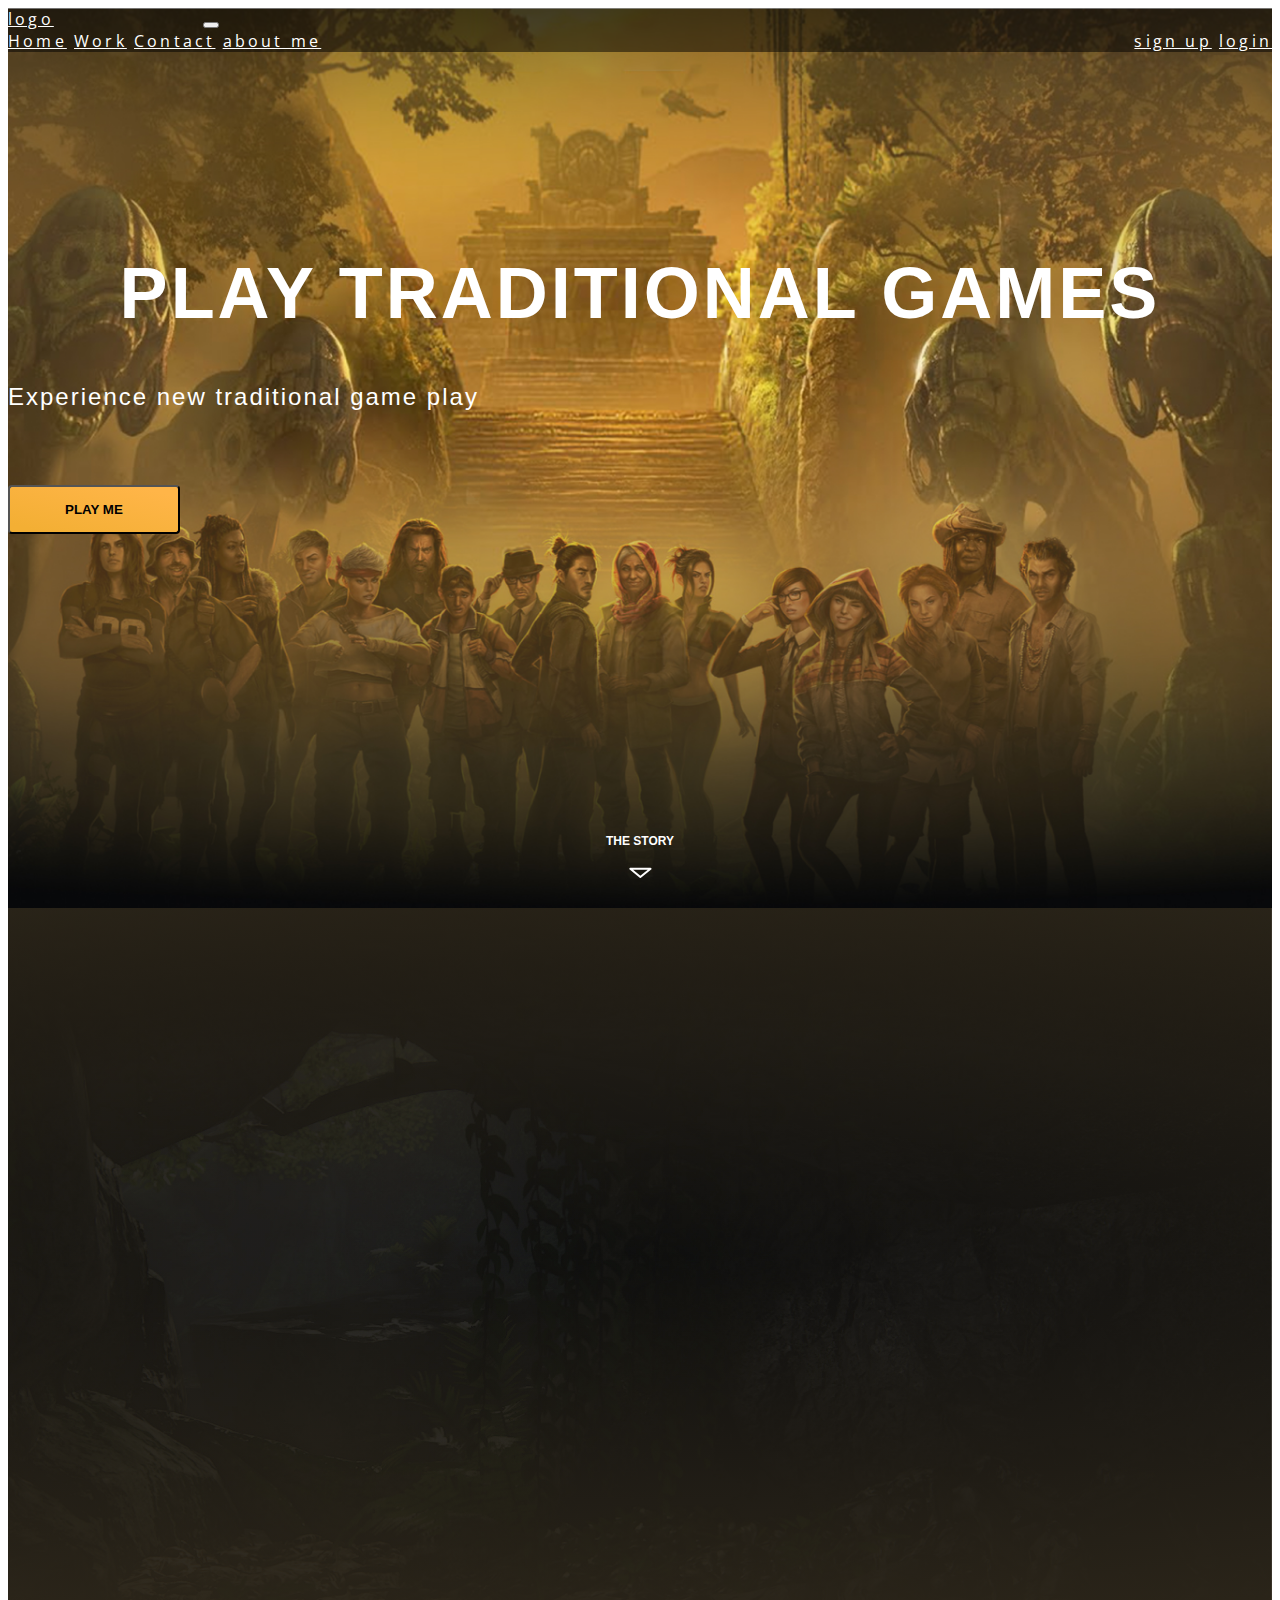
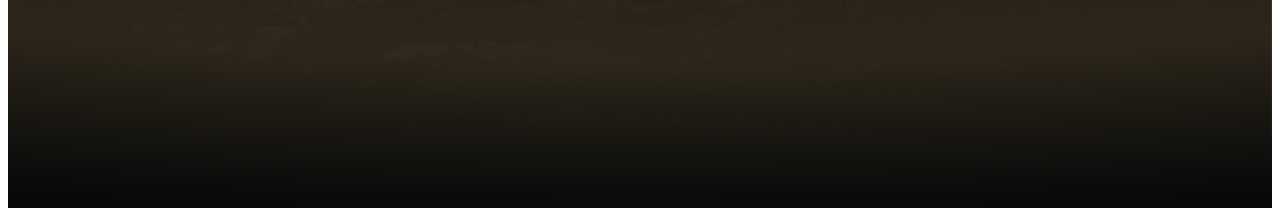
==== index.html @ abb07a19 "section 1 and 2" ====
<!DOCTYPE html>
<html lang="en">
<head>
    <meta charset="UTF-8">
    <meta http-equiv="X-UA-Compatible" content="IE=edge">
    <meta name="viewport" content="width=device-width, initial-scale=1.0">
    <title>Binar Challenge 1</title>
    <link rel="stylesheet" href="style/style.css">
    <link href="https://cdn.jsdelivr.net/npm/bootstrap@5.0.2/dist/css/bootstrap.min.css" rel="stylesheet" integrity="sha384-EVSTQN3/azprG1Anm3QDgpJLIm9Nao0Yz1ztcQTwFspd3yD65VohhpuuCOmLASjC" crossorigin="anonymous">
    <script src="https://cdn.jsdelivr.net/npm/bootstrap@5.0.2/dist/js/bootstrap.bundle.min.js" integrity="sha384-MrcW6ZMFYlzcLA8Nl+NtUVF0sA7MsXsP1UyJoMp4YLEuNSfAP+JcXn/tWtIaxVXM" crossorigin="anonymous"></script>
</head>
<body>
    <!-- Start: section main-bg -->
    <section class="main-bg">
        <!-- navbar menu -->
        <nav class="navbar navbar-expand-lg navbar-light">
            <div class="container text-uppercase">
              <a class="navbar-brand" href="#" style="">logo</a>
              <button class="navbar-toggler" type="button" data-bs-toggle="collapse" data-bs-target="#navbarNavAltMarkup" aria-controls="navbarNavAltMarkup" aria-expanded="false" aria-label="Toggle navigation">
                <span class="navbar-toggler-icon"></span>
              </button>
              <div class="collapse navbar-collapse" id="navbarNavAltMarkup">
                <div class="navbar-nav">
                  <a class="nav-link active" aria-current="page" href="#">Home</a>
                  <a class="nav-link" href="#">Work</a>
                  <a class="nav-link" href="#">Contact</a>
                  <a class="nav-link" href="#">about me</a>
                </div>
                <div class="navbar-nav">
                  <a class="nav-link" href="#">sign up</a>
                  <a class="nav-link" href="#">login</a>
                </div>
              </div>
            </div>
          </nav>
          <!-- end of: navbar menu -->
          
          <!-- content main-page -->
          <div class="content">
              <div class="container text-center">
                  <h1>PLAY TRADITIONAL GAMES</h1>
                  <h3>Experience new traditional game play</p>
                  <button type="button" class="btn btn-warning text-uppercase">Play me</button>
              </div>
          </div> 
          <div class="the-story">
            <div class="container text-center">
                <h3>The story</p>
                <img src="./assets/svg/scroll down.svg" alt="">
            </div>
        </div> 
        <!-- end of: content page -->
    </section>
    <!-- akhir main-bg -->

    <!-- section 2: the games -->
    <section class="the-games">
      <!-- membagi 2 konten -->
      
      
    </section>
    <!-- end of: section 2 -->
</body>
</html>
---- style/style.css ----
@import url("https://fonts.googleapis.com/css2?family=Open+Sans&display=swap");

.main-bg {
  background-size: cover;
  background-position: center;
  height: 100vh;
  background-image: url("../assets/image/main-bg.jpg");
  position: relative;
  /* background-image: radial-gradient(
      189.96% 61.18% at 50% 38.82%,
      rgba(255, 181, 72, 0) 0%,
      rgba(52, 44, 29, 0.80319) 73.22%,
      #08090a 99.74%
    ),
    url("../assets/image/main-bg.jpg"); */
}

.navbar {
  background: rgba(0, 0, 0, 0.5);
}
.navbar * {
  color: white !important;
  letter-spacing: 0.2em;
  font-family: "Open Sans", sans-serif;
}
.navbar-collapse {
  display: flex;
  justify-content: space-between;
}

.navbar-brand {
  margin-right: 142px;
}

.content {
  color: white;
  margin-top: 200px;
}

.content h1 {
  font-family: Arial;
  font-style: normal;
  font-weight: bold;
  font-size: 72px;
  line-height: 83px;
  text-align: center;
  letter-spacing: 3px;
  text-transform: uppercase;
}
.content h3 {
  margin-top: 30px;
  font-family: Arial;
  font-style: normal;
  font-weight: normal;
  font-size: 24px;
  line-height: 28px;
  /* identical to box height */

  letter-spacing: 2px;
}

.btn-warning {
  margin-top: 50px;
  background: linear-gradient(194.68deg, #ffb548 11.27%, #f3af34 90.4%);
  border-radius: 4px;
  padding-top: 15px;
  padding-right: 55px;
  padding-bottom: 15px;
  padding-left: 55px;
  font-weight: bold;
  text-transform: uppercase;
}

.the-story {
  color: white;
  position: absolute;
  margin-left: auto;
  margin-right: auto;
  left: 0;
  right: 0;
  bottom: 10px;
  text-align: center;
}
@media (max-width:991px){
  .content{
    margin-top 100px;
  }
  .navbar-collapse{
    flex-direction: column;
    align-items: flex-start;
  }
}
.wrapper {
  text-align: center;
  height: 100px;
  position: relative;
  animation-name: down-animation;
  animation-duration: 4s;
  animation-iteration-count: infinite;
}
@keyframes down-animation {
}
.the-story h3 {
  font-family: Arial, Helvetica, sans-serif;
  font-style: normal;
  font-weight: bold;
  font-size: 12px;
  line-height: 22px;
  text-transform: uppercase;
}
.the-games {
  background-size: cover;
  background-position: center;
  height: 100vh;
  background-image: radial-gradient(
      189.96% 61.18% at 50% 38.82%,
      rgba(255, 181, 72, 0) 0%,
      rgba(52, 44, 29, 0.80319) 73.22%,
      #08090a 99.74%
    ),
    url("/assets/image/the-games-bg.jpg");

  /* background: rgb(0, 0, 0);
  background: radial-gradient(
      circle,
      rgba(0, 0, 0, 0.26514355742296913) 0%,
      rgba(0, 0, 0, 0.8897934173669468) 16%
    )
    url("/assets/image/the-games-bg.jpg"); */
}

/* .bg-page2 {
  background-image: url("/assets/image/the-games-bg.jpg");
  background-position: center;
  background-size: cover;
  height: 100vh;
} */
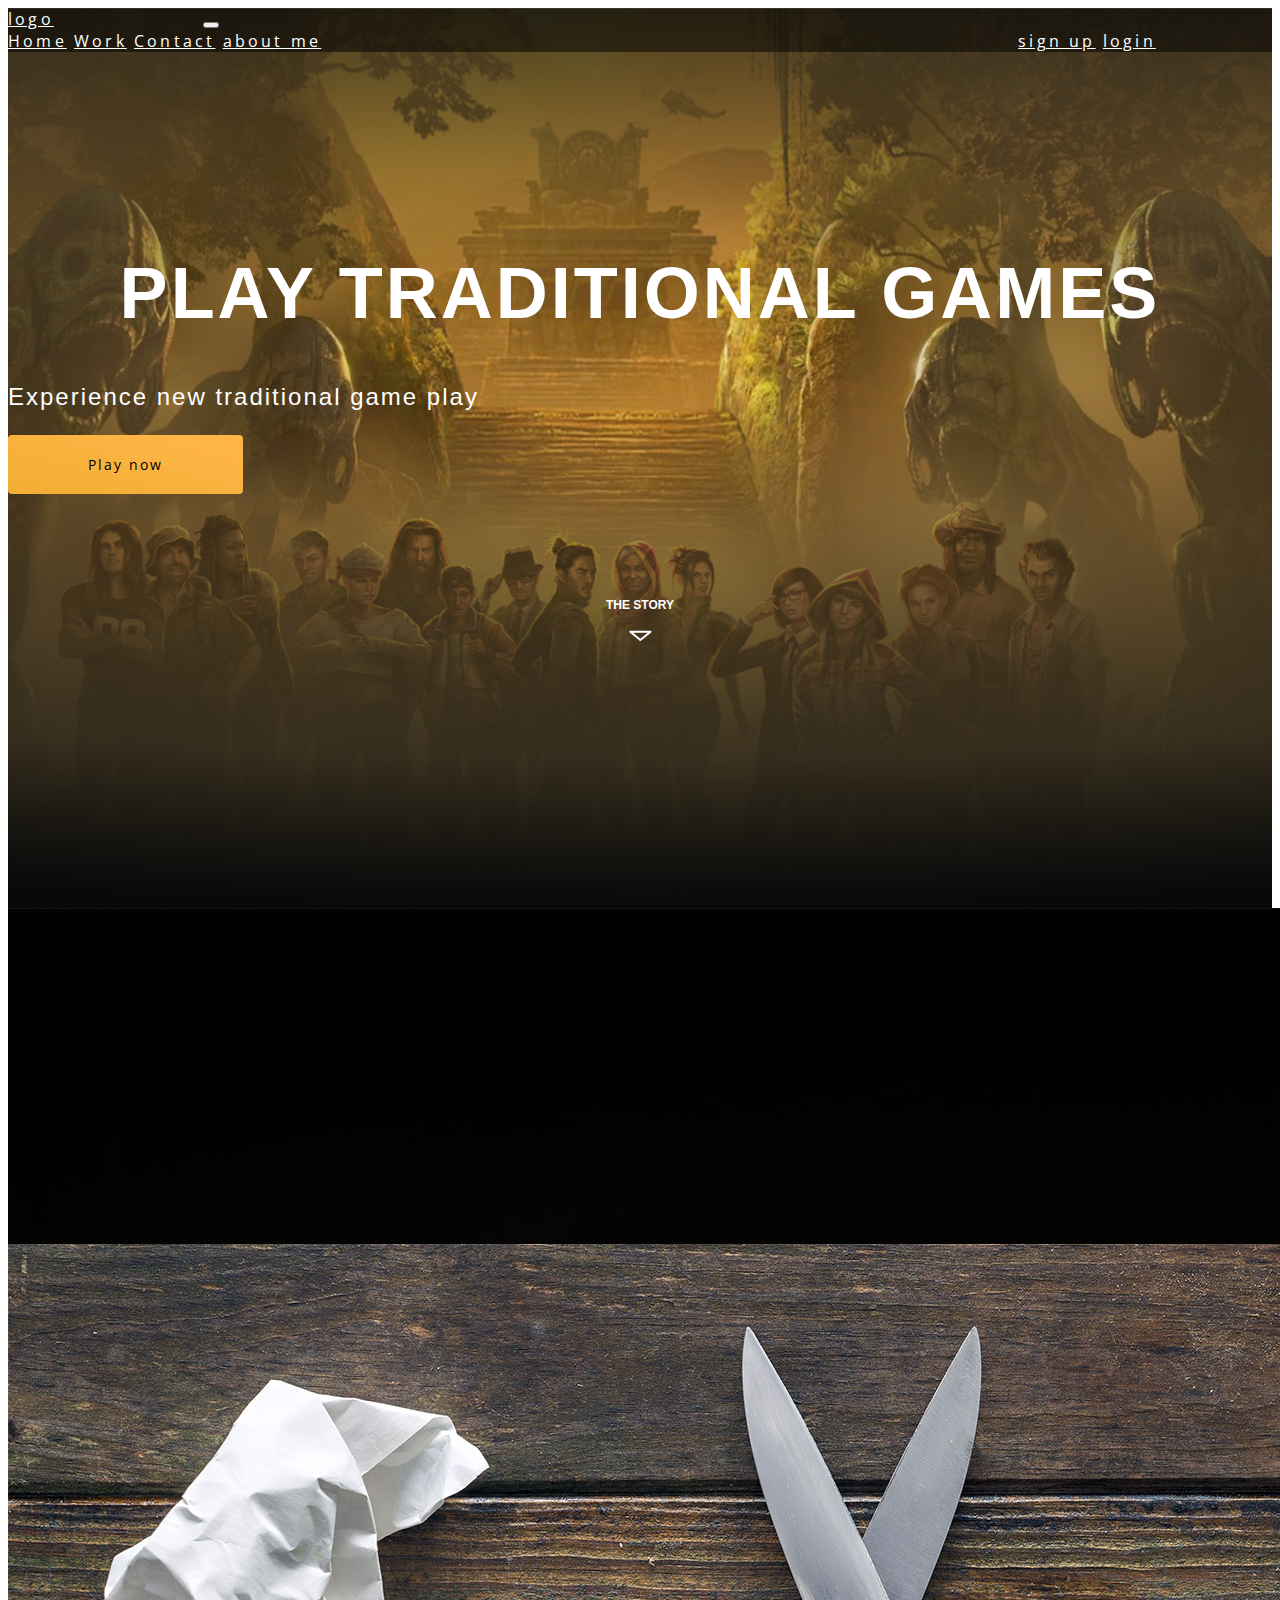
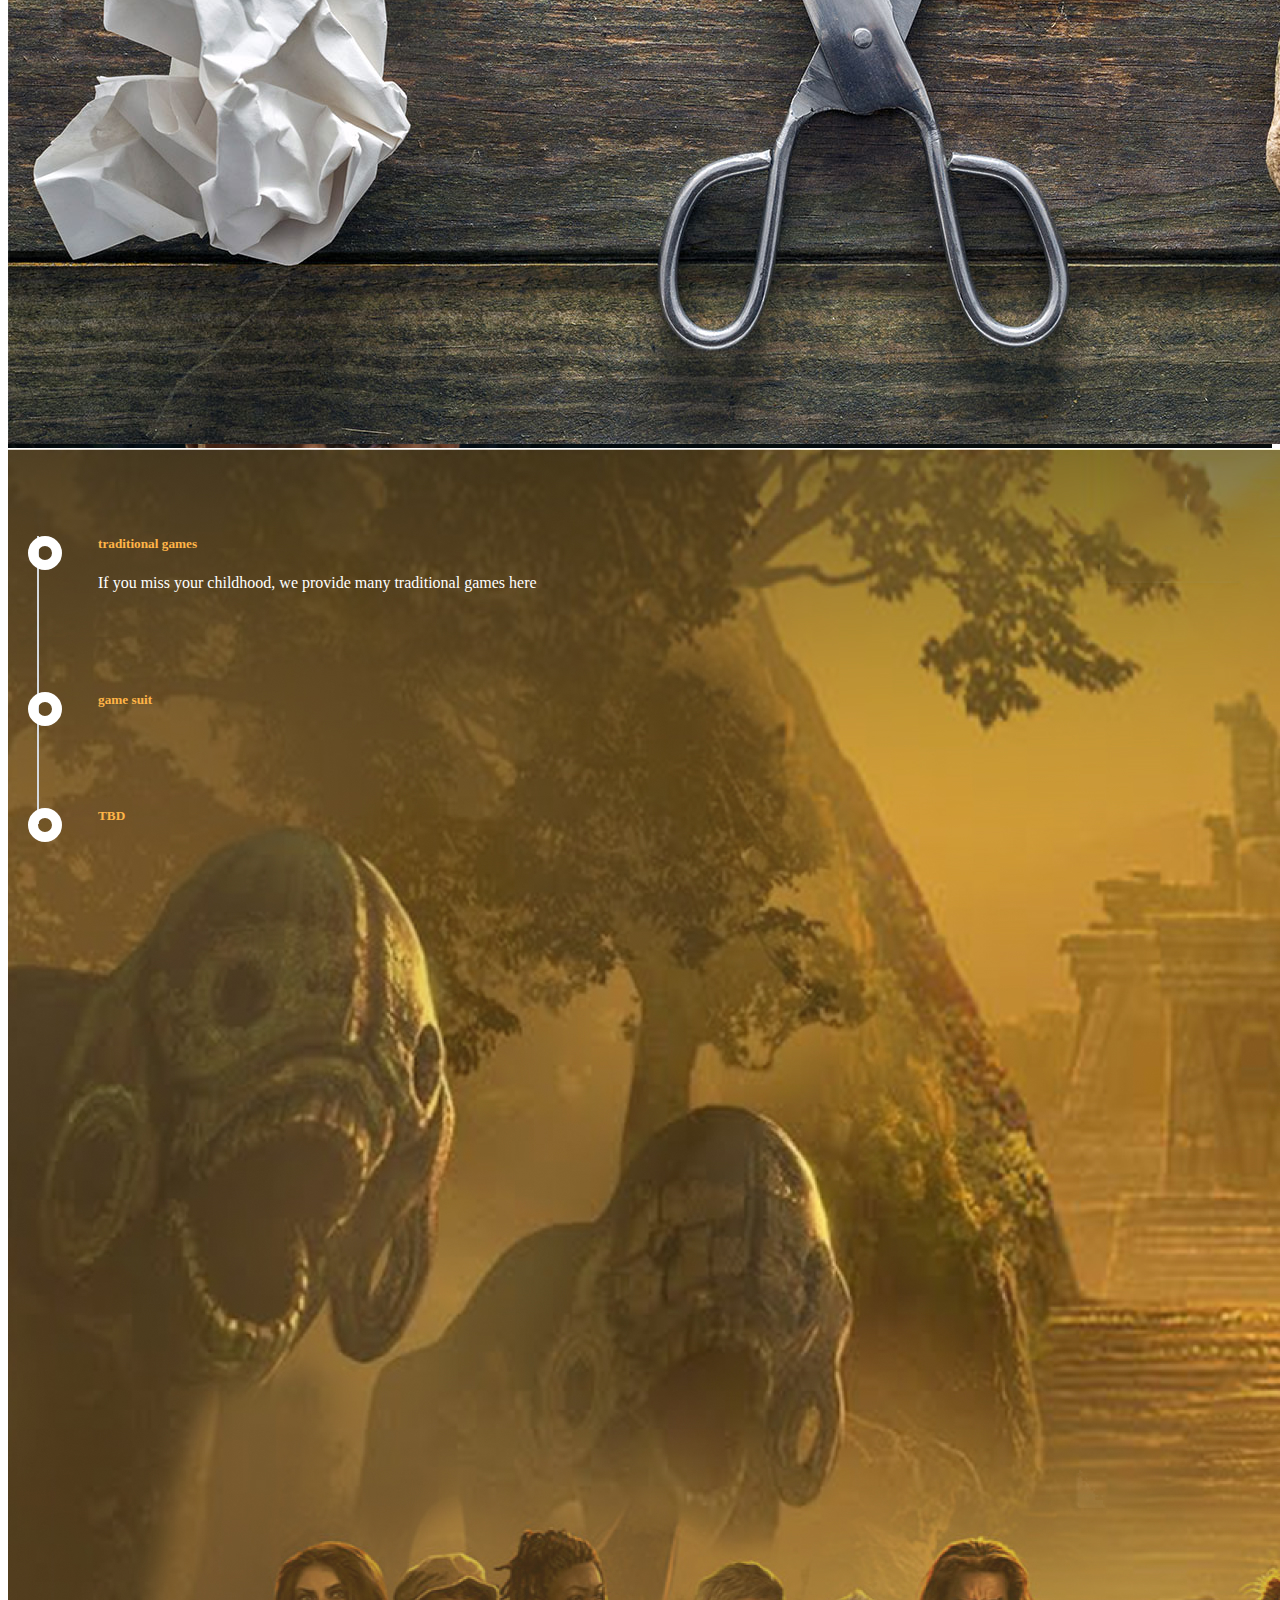
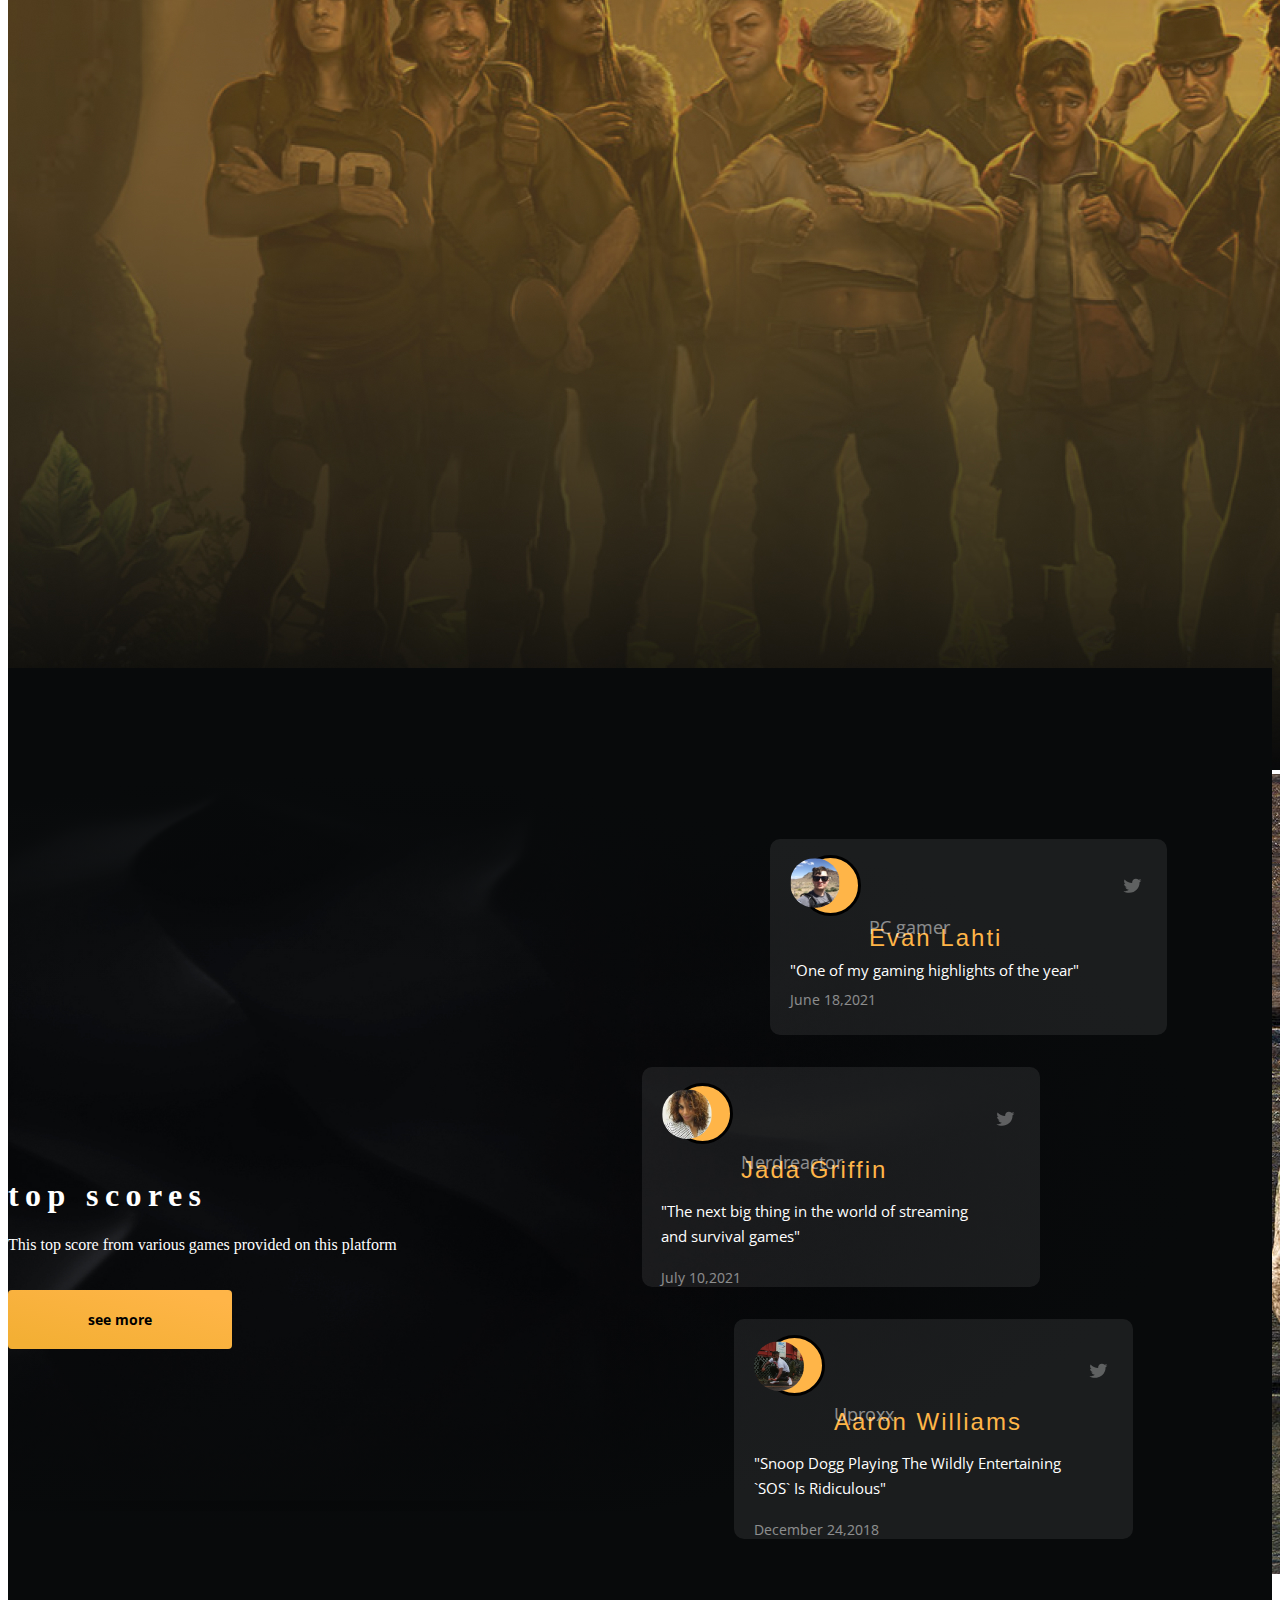
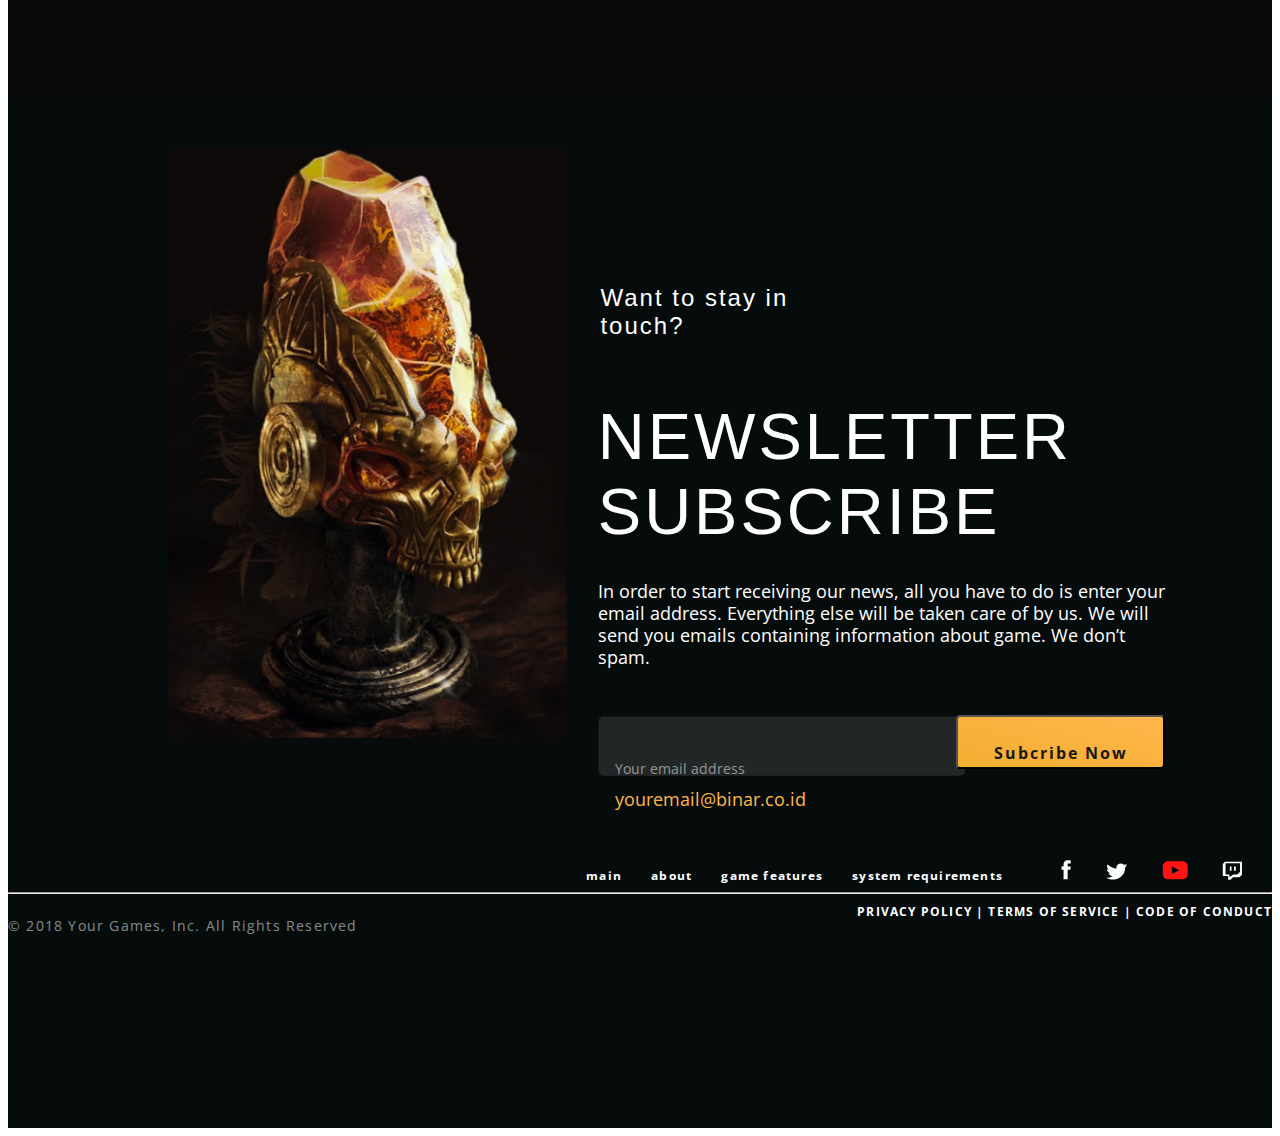
==== commit 0cda6aef: "2nd commit, last change" ====
--- a/index.html
+++ b/index.html
@@ -15,18 +15,18 @@
         <!-- navbar menu -->
         <nav class="navbar navbar-expand-lg navbar-light">
             <div class="container text-uppercase">
-              <a class="navbar-brand" href="#" style="">logo</a>
+              <a class="navbar-brand" href="#">logo</a>
               <button class="navbar-toggler" type="button" data-bs-toggle="collapse" data-bs-target="#navbarNavAltMarkup" aria-controls="navbarNavAltMarkup" aria-expanded="false" aria-label="Toggle navigation">
                 <span class="navbar-toggler-icon"></span>
               </button>
               <div class="collapse navbar-collapse" id="navbarNavAltMarkup">
-                <div class="navbar-nav">
+                <div class="navbar-nav" style="flex-grow: 6;">
                   <a class="nav-link active" aria-current="page" href="#">Home</a>
                   <a class="nav-link" href="#">Work</a>
                   <a class="nav-link" href="#">Contact</a>
                   <a class="nav-link" href="#">about me</a>
                 </div>
-                <div class="navbar-nav">
+                <div class="navbar-nav" style="flex-grow: 1;">
                   <a class="nav-link" href="#">sign up</a>
                   <a class="nav-link" href="#">login</a>
                 </div>
@@ -40,12 +40,12 @@
               <div class="container text-center">
                   <h1>PLAY TRADITIONAL GAMES</h1>
                   <h3>Experience new traditional game play</p>
-                  <button type="button" class="btn btn-warning text-uppercase">Play me</button>
+                  <button type="button" class="btn btn-warning text-uppercase btn-intro-game">Play now</button>
               </div>
           </div> 
           <div class="the-story">
             <div class="container text-center">
-                <h3>The story</p>
+                <h3 style="margin-top: 100px;">The story</h3>
                 <img src="./assets/svg/scroll down.svg" alt="">
             </div>
         </div> 
@@ -56,9 +56,238 @@
     <!-- section 2: the games -->
     <section class="the-games">
       <!-- membagi 2 konten -->
-      
-      
+      <div class="container" style="padding-top: 150px;">
+        <div class="row">
+          <!-- konten -->
+          <div class="col-md-4">
+            <h5 class="text-white" style="line-height: 5px;">What's so special?</h5>
+            <h1 class="text-white text-uppercase" style="margin-top: 30px;letter-spacing: 5px;">The Games</h1>
+          </div>
+          <!-- slider -->
+          <div class="col-md-8">
+            <div id="carouselExampleIndicators" class="carousel slide" data-ride="carousel">
+              <ol class="carousel-indicators">
+                <li data-target="#carouselExampleIndicators" data-slide-to="0" class="active"></li>
+                <li data-target="#carouselExampleIndicators" data-slide-to="1"></li>
+                <li data-target="#carouselExampleIndicators" data-slide-to="2"></li>
+              </ol>
+              <div class="carousel-inner">
+                <div class="carousel-item active">
+                  <img class="d-block w-100" src="./assets/image/rockpaperstrategy-1600.jpg" alt="First slide">
+                </div>
+                <div class="carousel-item">
+                  <img class="d-block w-100" src="/assets/image/main-bg.jpg" alt="Second slide">
+                </div>
+                <div class="carousel-item">
+                  <img class="d-block w-100" src="./assets/image/rockpaperstrategy-1600.jpg" alt="Third slide">
+                </div>
+              </div>
+              <a class="carousel-control-prev" href="#carouselExampleIndicators" role="button" data-slide="prev">
+                <span class="carousel-control-prev-icon" aria-hidden="true"></span>
+                <span class="sr-only"></span>
+              </a>
+              <a class="carousel-control-next" href="#carouselExampleIndicators" role="button" data-slide="next">
+                <span class="carousel-control-next-icon" aria-hidden="true"></span>
+                <span class="sr-only"></span>
+              </a>
+            </div>
+          </div>
+        </div>
+      </div>
     </section>
     <!-- end of: section 2 -->
+
+    <!-- start: section3 -->
+    <section class="section3" >
+      <div class="container">
+        <div class="row">
+          <div class="col-md-7">
+          </div>
+          <div class="col-md-5">
+            <h4 class="text-white">What's so special?</h4>
+            <h1 class="features text-white text-uppercase" style="letter-spacing: 10px;">features</h1>
+            
+            <!-- ini timeline -->
+            <div class="pembatas-timeline">
+            <ul class="timeline">
+              <li>
+                <h5 class="title-timeline float-right text-uppercase">traditional games</h5>
+                <p class="par-timeline">If you miss your childhood, we provide many traditional games here</p>
+              </li>
+              <li>
+                <h5 class="title-timeline float-right text-uppercase">game suit</h5>
+              </li>
+              <li>
+                <h5 class="title-timeline float-right text-uppercase">TBD</h5>
+              </li>
+            </ul>
+          </div>
+            <!-- akhir timeline -->
+          </div>
+        </div>
+      </div>
+    </section>
+    <!-- end of: section 3 -->
+
+    <!-- start: section4 -->
+    <section class="section4">
+      <div class="container">
+        <p class="small-box">Can My Computer Run this game?</p>
+        <div class="row">
+          <div class="col-md-6 text-white">
+            <!-- <p class="small-box">Can My Computer Run this game?</p> -->
+            <h1 class="sys-req text-uppercase">SYSTEM REQUIREMENTS</h1>
+            <div class="information">
+              <table class="table-information">
+                <tr>
+                  <td>
+                    <h4>os:</h4>
+                    <p>Windows 7 64-bit only (No OSX Support at this time)</p>
+                  </td>
+                  <td>
+                    <h4>processor</h4>
+                    <p>Intel Core 2 Duo @2.4GHz or AMD Athlon X2 @2.8GHz</p>
+                  </td>
+                </tr>
+                <tr>
+                  <td>
+                    <h4>memory:</h4>
+                    <p>4GB RAM</p>
+                  </td>
+                  <td>
+                    <h4>storage:</h4>
+                    <p>8 GB available space</p>
+                  </td>
+                </tr>
+                <tr>
+                  <td colspan="2">
+                    <h4>Graphics:</h4>
+                    <p>NVIDIA GeForce GTX 660 2GB or AMD Radeon HD 7850 2GB DirectX11 (Shader Model 5)</p>
+                  </td>
+                </tr>
+              </table>
+            </div>
+          </div>
+        </div>
+      </div>
+    </section>
+    <!-- end of:section4 -->
+
+    <!-- start: section 5 -->
+    <section class="section5">
+      <div class="container">
+        <div class="row">
+        <div class="col-md-6">
+          <div class="top-score">
+          <h1 class="text-uppercase" style="margin-top: 25px; letter-spacing: 0.2em;">top scores</h1>
+          <p style="margin-top: 20px;">This top score from various games provided on this platform</p>
+          <button type="button" class="btn-topscore btn-warning" style="margin-top: 20px;">see more</button>
+        </div>
+        </div>
+        <div class="col-md-6">
+          <div class="quote">
+            <!-- kotak quote 1 -->
+            <div class="quote1" style="display: inline-block;"> 
+              <div class="img-quote1" >
+                <div class="orange-1"></div>
+                <img src="./assets/image/quote1.png" alt="img-quote1" id="img1" style="position: absolute;">
+              </div>
+              <div class="gamer-name1">
+                <h6>Evan Lahti</h6>
+                <p>PC gamer</p>
+              </div>
+              <img src="./assets/svg/twitter.svg" alt="twitter" class="twitter1">
+              <div class="comment1">
+              <p class="p-comment1">"One of my gaming highlights of the year"</p>
+              <p class="p-date1">June 18,2021</p>
+            </div>
+            </div>
+
+            <!-- kotak quote 2 -->
+            <div class="quote2">
+              <div class="img-quote2">
+                <div class="orange-2"></div>
+                <img src="./assets/image/quote2.png" alt="quote2.png" id="img2">
+              </div>
+              <div class="gamer-name2">
+                <h6>Jada Griffin</h6>
+                <p>Nerdreactor</p>
+              </div>
+              <img src="./assets/svg/twitter.svg" alt="twitter" class="twitter1">
+              <div class="comment1">
+                <p class="p-comment1">"The next big thing in the world of streaming and survival games"</p>
+                <p class="p-date2">July 10,2021</p>
+              </div>
+          </div>
+
+          <!-- kotak quote 3 -->
+          <div class="quote3">
+            <div class="img-quote2">
+              <div class="orange-2"></div>
+              <img src="./assets/image/quote3.png" alt="quote3.png" id="img2">
+            </div>
+            <div class="gamer-name2">
+              <h6>Aaron Williams</h6>
+              <p>Uproxx</p>
+            </div>
+            <img src="./assets/svg/twitter.svg" alt="twitter" class="twitter1">
+            <div class="comment1">
+              <p class="p-comment1">"Snoop Dogg Playing The Wildly Entertaining `SOS` Is Ridiculous"</p>
+              <p class="p-date2">December 24,2018</p>
+            </div>
+          </div>
+        </div>
+      </div>
+    </div>
+    </section>
+    <!-- end of: section5 -->
+
+    <!-- start: section 6 -->
+    <section class="section6">
+      <div class="container">
+        <div class="row">
+          <div class="col-md-4">
+            <img src="./assets/image/image6.png" alt="image6" class="image6" style="background: radial-gradient( 45.43% 53.19% at 50% 50%, rgba(255, 255, 255, 0) 0%, rgba(0, 0, 0, 0) 46.15%, #080a0b 99.74%);">
+          </div>
+          <div class="col-md-8">
+            <div class="last-content">
+              <h5>Want to stay in touch?</h5>
+              <h1>newsletter subscribe</h1>
+              <p>In order to start receiving our news, all you have to do is enter your email address. Everything else will be taken care of by us. We will send you emails containing information about game. We don’t spam.</p>
+            </div>
+            <div class="form-email">
+              <img src="./assets/image/rectangle6.png" alt="rectangle6" class="rectangle6">
+              <h6>Your email address</h6>
+              <h5>youremail@binar.co.id</h5>
+              <button type="button" class="btn-subscribe btn-warning" style="margin-top: 20px;">Subcribe Now</button>
+            </div>
+          </div>
+      </div>
+      <footer style="margin-top: 50%;">
+        <div class="socmed text-uppercase" style="flex-grow: 8; margin-left: 5px;">
+          <a href="#">main</a>
+          <a href="#">about</a>
+          <a href="#">game features</a>
+          <a href="#">system requirements</a>
+          <a href="quotes"></a>
+          <img src="../assets/svg/facebook.svg" alt="facebook" style="margin-left: 10px;">
+          <img src="../assets/image/twitter-socmed.png" alt="twitter" style="margin-left: 30px;margin-right: 30px;">       
+          <img src="../assets/svg/Vector.svg" alt="youtube" style="margin-right: 30px;">
+          <img src="../assets/svg/twitch.svg" alt="twitch" style="margin-right: 30px;">
+        </div>
+        <hr style="color: white;">
+        <div class="parent-lastfooter" style="display: flex;">
+          <div class="last-footer">
+            <p>&copy; 2018 Your Games, Inc. All Rights Reserved</p>
+          </div>
+          <div class="privacy" style="flex-grow: 1;margin-bottom: 20px;">
+            <a href="#">Privacy Policy |</a>
+            <a href="#">terms of service |</a>
+            <a href="#">code of conduct</a>
+          </div>
+        </div>
+      </footer>
+    </div>
+    <!-- end of:section 6 -->
 </body>
 </html>--- a/style/style.css
+++ b/style/style.css
@@ -1,137 +1,634 @@
 @import url("https://fonts.googleapis.com/css2?family=Open+Sans&display=swap");
+@import url("https://fonts.googleapis.com/css2?family=Bebas+Neue&display=swap");
 
 .main-bg {
   background-size: cover;
   background-position: center;
   height: 100vh;
-  background-image: url("../assets/image/main-bg.jpg");
   position: relative;
-  /* background-image: radial-gradient(
-      189.96% 61.18% at 50% 38.82%,
-      rgba(255, 181, 72, 0) 0%,
-      rgba(52, 44, 29, 0.80319) 73.22%,
-      #08090a 99.74%
-    ),
-    url("../assets/image/main-bg.jpg"); */
-}
-
-.navbar {
-  background: rgba(0, 0, 0, 0.5);
-}
-.navbar * {
-  color: white !important;
-  letter-spacing: 0.2em;
-  font-family: "Open Sans", sans-serif;
-}
-.navbar-collapse {
-  display: flex;
-  justify-content: space-between;
-}
-
-.navbar-brand {
-  margin-right: 142px;
-}
-
-.content {
-  color: white;
-  margin-top: 200px;
-}
-
-.content h1 {
-  font-family: Arial;
-  font-style: normal;
-  font-weight: bold;
-  font-size: 72px;
-  line-height: 83px;
-  text-align: center;
-  letter-spacing: 3px;
-  text-transform: uppercase;
-}
-.content h3 {
-  margin-top: 30px;
-  font-family: Arial;
-  font-style: normal;
-  font-weight: normal;
-  font-size: 24px;
-  line-height: 28px;
-  /* identical to box height */
-
-  letter-spacing: 2px;
-}
-
-.btn-warning {
-  margin-top: 50px;
-  background: linear-gradient(194.68deg, #ffb548 11.27%, #f3af34 90.4%);
-  border-radius: 4px;
-  padding-top: 15px;
-  padding-right: 55px;
-  padding-bottom: 15px;
-  padding-left: 55px;
-  font-weight: bold;
-  text-transform: uppercase;
-}
-
-.the-story {
-  color: white;
-  position: absolute;
-  margin-left: auto;
-  margin-right: auto;
-  left: 0;
-  right: 0;
-  bottom: 10px;
-  text-align: center;
-}
-@media (max-width:991px){
-  .content{
-    margin-top 100px;
-  }
-  .navbar-collapse{
-    flex-direction: column;
-    align-items: flex-start;
-  }
-}
-.wrapper {
-  text-align: center;
-  height: 100px;
-  position: relative;
-  animation-name: down-animation;
-  animation-duration: 4s;
-  animation-iteration-count: infinite;
-}
-@keyframes down-animation {
-}
-.the-story h3 {
-  font-family: Arial, Helvetica, sans-serif;
-  font-style: normal;
-  font-weight: bold;
-  font-size: 12px;
-  line-height: 22px;
-  text-transform: uppercase;
-}
-.the-games {
-  background-size: cover;
-  background-position: center;
-  height: 100vh;
   background-image: radial-gradient(
       189.96% 61.18% at 50% 38.82%,
       rgba(255, 181, 72, 0) 0%,
       rgba(52, 44, 29, 0.80319) 73.22%,
       #08090a 99.74%
     ),
-    url("/assets/image/the-games-bg.jpg");
-
-  /* background: rgb(0, 0, 0);
+    url("../assets/image/main-bg.jpg");
+}
+
+.navbar {
+  background: rgba(0, 0, 0, 0.5);
+}
+.navbar * {
+  color: white !important;
+  letter-spacing: 0.2em;
+  font-family: "Open Sans", sans-serif;
+}
+.navbar-collapse {
+  display: flex;
+  justify-content: space-between;
+}
+
+.navbar-brand {
+  margin-right: 142px;
+}
+
+.content {
+  color: white;
+  margin-top: 200px;
+}
+
+.content h1 {
+  font-family: Arial;
+  font-style: normal;
+  font-weight: bold;
+  font-size: 72px;
+  line-height: 83px;
+  text-align: center;
+  letter-spacing: 3px;
+  text-transform: uppercase;
+}
+.content h3 {
+  margin-top: 30px;
+  font-family: Arial;
+  font-style: normal;
+  font-weight: normal;
+  font-size: 24px;
+  line-height: 28px;
+  /* identical to box height */
+
+  letter-spacing: 2px;
+}
+
+.btn-intro-game {
+  background: linear-gradient(194.68deg, #ffb548 11.27%, #f3af34 90.4%);
+  border-radius: 4px;
+  font-weight: 700 bold;
+  font-family: "Open Sans", sans-serif;
+  text-align: center;
+  padding: 20px 80px !important;
+  font-size: 14px;
+  color: black;
+  border: none;
+  letter-spacing: 2px;
+}
+
+.the-story {
+  text-align: center;
+  height: 100px;
+  position: relative;
+  animation-name: down-animation;
+  animation-duration: 4s;
+  animation-iteration-count: infinite;
+  color: white;
+}
+
+@keyframes down-animation {
+  /* keadaan awal */
+  0% {
+    left: 0px;
+    top: 0px;
+  }
+  /* keaddan pertengahan */
+  50% {
+    left: 0px;
+    top: 100px;
+  }
+  /* keaddan semula */
+  100% {
+    left: 0px;
+    top: 0px;
+  }
+}
+
+.wrapper {
+  text-align: center;
+  height: 100px;
+  position: relative;
+  animation-name: down-animation;
+  animation-duration: 4s;
+  animation-iteration-count: infinite;
+}
+.the-story h3 {
+  font-family: Arial, Helvetica, sans-serif;
+  font-style: normal;
+  font-weight: bold;
+  font-size: 12px;
+  line-height: 22px;
+  text-transform: uppercase;
+}
+.the-games {
+  background-size: cover;
+  background-position: center;
+  height: 100vh;
+  width: 100vmax;
+  position: relative;
+  background: rgb(0, 0, 0);
+  background: linear-gradient(
+      180deg,
+      rgba(0, 0, 0, 0.8897934173669468) 32%,
+      rgba(0, 0, 0, 0.20211834733893552) 100%
+    ),
+    url("../assets/image/the-games-bg.jpg");
+}
+
+.section3 {
+  color: #fff;
+  min-height: 100vh;
+  padding-top: 130px;
+  background-color: #000;
   background: radial-gradient(
-      circle,
-      rgba(0, 0, 0, 0.26514355742296913) 0%,
-      rgba(0, 0, 0, 0.8897934173669468) 16%
-    )
-    url("/assets/image/the-games-bg.jpg"); */
-}
-
-/* .bg-page2 {
-  background-image: url("/assets/image/the-games-bg.jpg");
-  background-position: center;
+      136.03% 54.57% at 50% 48.04%,
+      rgba(255, 255, 255, 0) 0%,
+      rgba(0, 0, 0, 0) 60.63%,
+      #080a0b 99.74%
+    ),
+    url("../assets/image/features.jpg");
   background-size: cover;
-  height: 100vh;
-} */
+  background-position: top;
+}
+
+.pembatas-timeline {
+  margin-top: 50;
+}
+
+ul.timeline {
+  list-style-type: none;
+  position: relative;
+}
+ul.timeline:before {
+  content: " ";
+  background: #d4d9df;
+  display: inline-block;
+  position: absolute;
+  left: 29px;
+  width: 2px;
+  height: 100%;
+  z-index: 400;
+}
+ul.timeline > li {
+  margin: 20px 0;
+  padding-left: 20px;
+}
+ul.timeline > li:before {
+  content: " ";
+  /* background: white; */
+  display: inline-block;
+  position: absolute;
+  border-radius: 50%;
+  border: 10px solid #fff;
+  left: 20px;
+  width: 14px;
+  height: 14px;
+  z-index: 400;
+}
+
+.title-timeline {
+  color: #ffb548;
+  margin-top: 100px;
+  margin-left: 30px;
+}
+.par-timeline {
+  margin-left: 30px;
+}
+
+.section4 {
+  min-height: 100vh;
+  padding-top: 130px;
+  background-color: #000;
+  background: radial-gradient(
+      136.03% 54.57% at 50% 48.04%,
+      rgba(255, 255, 255, 0) 0%,
+      rgba(0, 0, 0, 0) 60.63%,
+      #080a0b 99.74%
+    ),
+    url("../assets/image/requirements.png");
+  background-size: cover;
+  background-position: top;
+}
+
+.small-box {
+  letter-spacing: 2px;
+  /* margin-left: 50px; */
+  left: 50%;
+  right: 50%;
+  text-align: center;
+  color: white;
+  font-size: 14px;
+}
+.sys-req {
+  letter-spacing: 2px;
+  padding-right: 100px;
+  display: inline-block;
+}
+
+.information {
+  margin-top: 50px;
+}
+
+.table-information tr {
+  border: solid 1px #fff;
+  padding: 15px;
+}
+.table-information td {
+  border: solid 1px #fff;
+  padding-left: 15px;
+  padding-top: 15px;
+}
+
+.table-information h4 {
+  color: #ffb548;
+  text-transform: uppercase;
+}
+
+.section5 {
+  min-height: 100vh;
+  padding-top: 130px;
+  background-image: radial-gradient(
+      70.52% 37.27% at 24.21% 47.47%,
+      rgba(35, 15, 15, 0) 0%,
+      rgba(0, 0, 0, 0) 51.1%,
+      #080a0b 99.74%
+    ),
+    url("../assets/image/image5.jpg");
+  opacity: 1;
+  filter: alpha(opacity=0);
+  background-size: cover;
+  background-position: top;
+  position: relative;
+}
+.top-score {
+  margin-top: 30%;
+  color: white;
+}
+.btn-topscore {
+  background: linear-gradient(194.68deg, #ffb548 11.27%, #f3af34 90.4%);
+  border-radius: 4px;
+  font-weight: 700;
+  font-family: "Open Sans", sans-serif;
+  text-align: center;
+  padding: 20px 80px !important;
+  font-size: 14px;
+  color: black;
+  border: none;
+  text-align: center;
+}
+
+.quote1 {
+  position: absolute;
+  left: 60.26%;
+  right: 8.31%;
+  top: 16.58%;
+  bottom: 64.37%;
+  background: rgba(255, 255, 255, 0.08);
+  border-radius: 10px;
+}
+.orange-1,
+.orange-2 {
+  border: solid;
+  background: #ffb548;
+  height: 55px;
+  width: 55px;
+  margin-top: 16px;
+  margin-left: 30px;
+  border-radius: 50%;
+  position: inherit;
+  left: 20%;
+  /* right: 20%; */
+  top: 100%;
+  z-index: 1;
+}
+
+#img1,
+#img2 {
+  position: absolute;
+  height: 50px;
+  width: 50px;
+  border-radius: 50%;
+  margin-left: 20px;
+  /* left: 5%; */
+  top: 10%;
+  z-index: 2;
+}
+.gamer-name1 h6,
+.gamer-name2 h6 {
+  position: absolute;
+  left: 25%;
+  right: 13.98%;
+  top: 15%;
+  bottom: 77.8%;
+
+  font-family: Arial;
+  font-style: normal;
+  font-weight: normal;
+  font-size: 24px;
+  line-height: 28px;
+  /* identical to box height */
+
+  letter-spacing: 2px;
+
+  color: #ffb548;
+}
+.gamer-name1 p,
+.gamer-name2 p {
+  position: absolute;
+  left: 25%;
+  right: 5.49%;
+  top: 30%;
+  bottom: 74.76%;
+
+  font-family: Open Sans;
+  font-style: normal;
+  font-weight: normal;
+  font-size: 18px;
+  line-height: 22px;
+  /* or 122% */
+
+  text-align: justify;
+
+  color: #ffffff;
+
+  opacity: 0.5;
+}
+
+.twitter1 {
+  position: absolute;
+  left: 89.05%;
+  right: 9.69%;
+  top: 19.74%;
+  bottom: 78.81%;
+}
+.p-comment1 {
+  position: absolute;
+  left: 5%;
+  right: 13.76%;
+  top: 53%;
+  bottom: 69.54%;
+  font-family: Open Sans;
+  font-style: normal;
+  font-weight: normal;
+  font-size: 15px;
+  line-height: 25px;
+  color: #ffffff;
+}
+.p-date1 {
+  position: absolute;
+  left: 5%;
+  right: 13.76%;
+  top: 70%;
+  bottom: 66.57%;
+  font-family: Open Sans;
+  font-style: normal;
+  font-weight: normal;
+  font-size: 14px;
+  line-height: 19px;
+  color: #ffffff;
+  mix-blend-mode: normal;
+  opacity: 0.5;
+}
+
+.quote2 {
+  position: absolute;
+  left: 50.12%;
+  right: 18.36%;
+  top: 38.76%;
+  bottom: 39.89%;
+
+  background: rgba(255, 255, 255, 0.08);
+  border-radius: 10px;
+}
+
+.p-date2 {
+  position: absolute;
+  left: 5%;
+  right: 13.76%;
+  top: 85%;
+  bottom: 66.57%;
+  font-family: Open Sans;
+  font-style: normal;
+  font-weight: normal;
+  font-size: 14px;
+  line-height: 19px;
+  color: #ffffff;
+  mix-blend-mode: normal;
+  opacity: 0.5;
+}
+
+.quote3 {
+  position: absolute;
+  left: 57.46%;
+  right: 11.02%;
+  top: 63.23%;
+  bottom: 15.41%;
+
+  background: rgba(255, 255, 255, 0.08);
+  border-radius: 10px;
+}
+
+.section6 {
+  min-height: 100vh;
+  padding-top: 130px;
+  background-image: url("../assets/image/section-6.jpg");
+  background-size: cover;
+  background-position: top;
+  position: relative;
+}
+
+.image6 {
+  position: absolute;
+  width: 400px;
+  height: 600px;
+  left: 159.96px;
+  top: 49.98px;
+  background: radial-gradient(
+    45.43% 53.19% at 50% 50%,
+    rgba(255, 255, 255, 0) 0%,
+    rgba(0, 0, 0, 0) 46.15%,
+    #080a0b 99.74%
+  );
+}
+
+.last-content h5 {
+  position: absolute;
+  left: 46.87%;
+  right: 34.99%;
+  top: 14.17%;
+  bottom: 82.94%;
+
+  font-family: Arial;
+  font-style: normal;
+  font-weight: normal;
+  font-size: 24px;
+  line-height: 28px;
+  /* identical to box height */
+
+  letter-spacing: 2px;
+
+  color: #ffffff;
+}
+
+.last-content h1 {
+  position: absolute;
+  height: 76.28px;
+  left: 46.66%;
+  right: 6.37%;
+  top: 25%;
+
+  font-family: Arial;
+  font-style: normal;
+  font-weight: normal;
+  font-size: 65px;
+  line-height: 75px;
+  letter-spacing: 3px;
+  text-transform: uppercase;
+
+  color: #ffffff;
+}
+
+.last-content p {
+  position: absolute;
+  left: 46.66%;
+  right: 8.46%;
+  top: 45%;
+  bottom: 46.33%;
+  font-family: Open Sans;
+  font-style: normal;
+  font-weight: normal;
+  font-size: 18px;
+  line-height: 22px;
+  /* or 122% */
+  color: #ffffff;
+}
+.rectangle6 {
+  position: absolute;
+  width: 366.92px;
+  height: 60px;
+  left: 46.66%;
+  top: 60%;
+  background: rgba(143, 113, 113, 0.08);
+  border-radius: 5px;
+}
+
+.form-email h6 {
+  position: absolute;
+  width: 177.95px;
+  height: 20px;
+  left: 48%;
+  top: 61%;
+  font-family: Open Sans;
+  font-style: normal;
+  font-weight: normal;
+  font-size: 14px;
+  line-height: 19px;
+  color: #ffffff;
+  mix-blend-mode: normal;
+  opacity: 0.5;
+  border-radius: 4px;
+}
+
+.form-email h5 {
+  position: absolute;
+  left: 48%;
+  top: 64%;
+  right: 23.45%;
+  bottom: 39.49%;
+
+  font-family: Open Sans;
+  font-style: normal;
+  font-weight: normal;
+  font-size: 18px;
+  line-height: 25px;
+
+  color: #ffb548;
+}
+
+.btn-subscribe {
+  position: absolute;
+  left: 75%;
+  right: 8.46%;
+  top: 58%;
+  bottom: 40.54%;
+
+  background: linear-gradient(194.68deg, #ffb548 11.27%, #f3af34 90.4%);
+  border-radius: 4px;
+
+  font-family: Open Sans;
+  font-style: normal;
+  font-weight: bold;
+  font-size: 16px;
+  line-height: 22px;
+  padding: 25px !important;
+  letter-spacing: 2px;
+
+  /* identical to box height */
+
+  text-align: center;
+  text-transform: capitalize;
+
+  color: #1a1917;
+}
+
+.socmed {
+  font-family: Open Sans;
+  font-style: normal;
+  font-weight: bold;
+  font-size: 12px;
+  line-height: 16px;
+  text-align: right;
+  letter-spacing: 0.1em;
+  color: #fff;
+}
+
+.socmed a {
+  text-decoration: none;
+  display: inline-block;
+  margin-left: 10px;
+  margin-right: 15px;
+  color: #fff;
+}
+
+.last-footer p {
+  font-family: Open Sans;
+  font-style: normal;
+  font-weight: normal;
+  font-size: 14px;
+  line-height: 19px;
+
+  color: #ffffff;
+
+  mix-blend-mode: normal;
+  opacity: 0.5;
+}
+.last-footer {
+  font-family: Open Sans;
+  font-style: normal;
+  font-weight: bold;
+  font-size: 12px;
+  line-height: 16px;
+  letter-spacing: 0.1em;
+}
+.privacy {
+  text-align: right;
+}
+.privacy a {
+  text-decoration: none;
+  font-family: Open Sans;
+  font-style: normal;
+  font-weight: bold;
+  font-size: 12px;
+  line-height: 16px;
+
+  letter-spacing: 0.1em;
+  text-transform: uppercase;
+
+  color: #ffffff;
+}
+@media screen and (max-width: 990px) {
+  .content,
+  .the-story {
+    width: 100%;
+  }
+  .navbar-collapse {
+    flex-direction: column;
+    align-items: flex-start;
+  }
+}
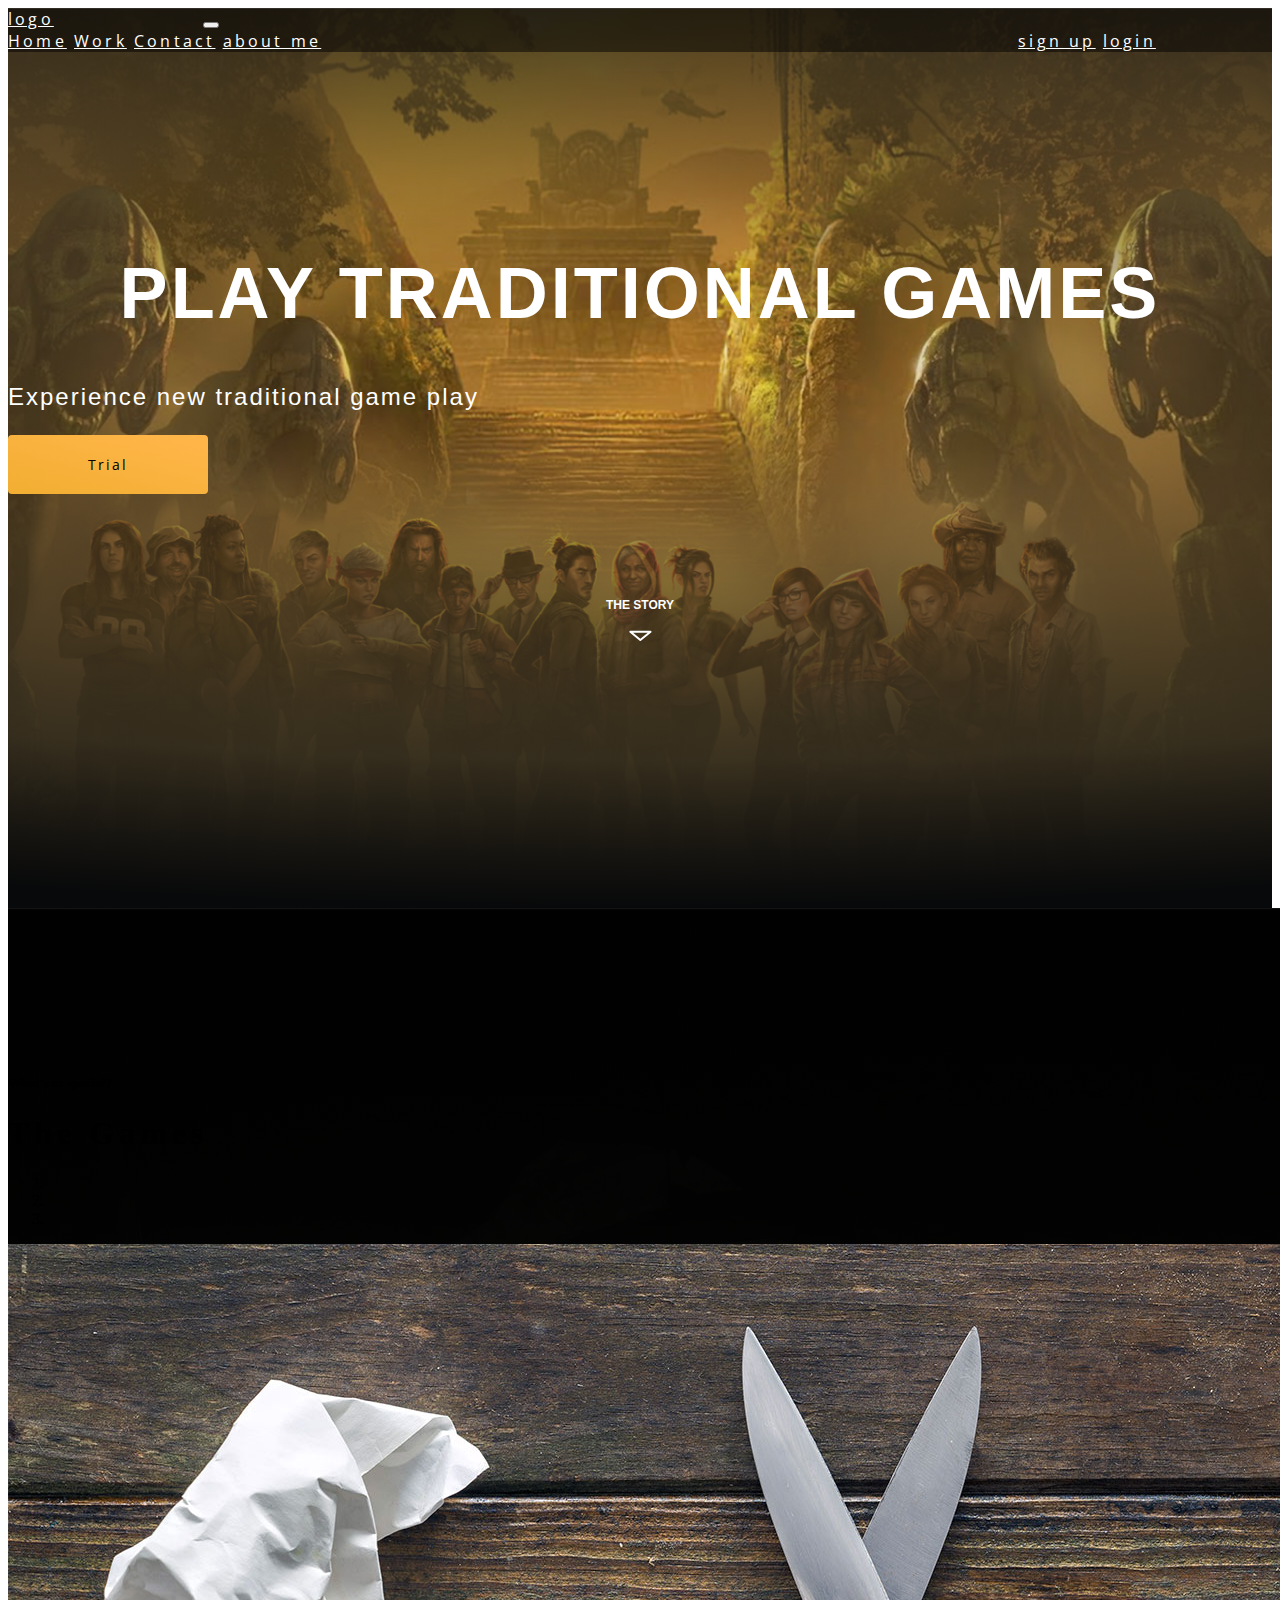
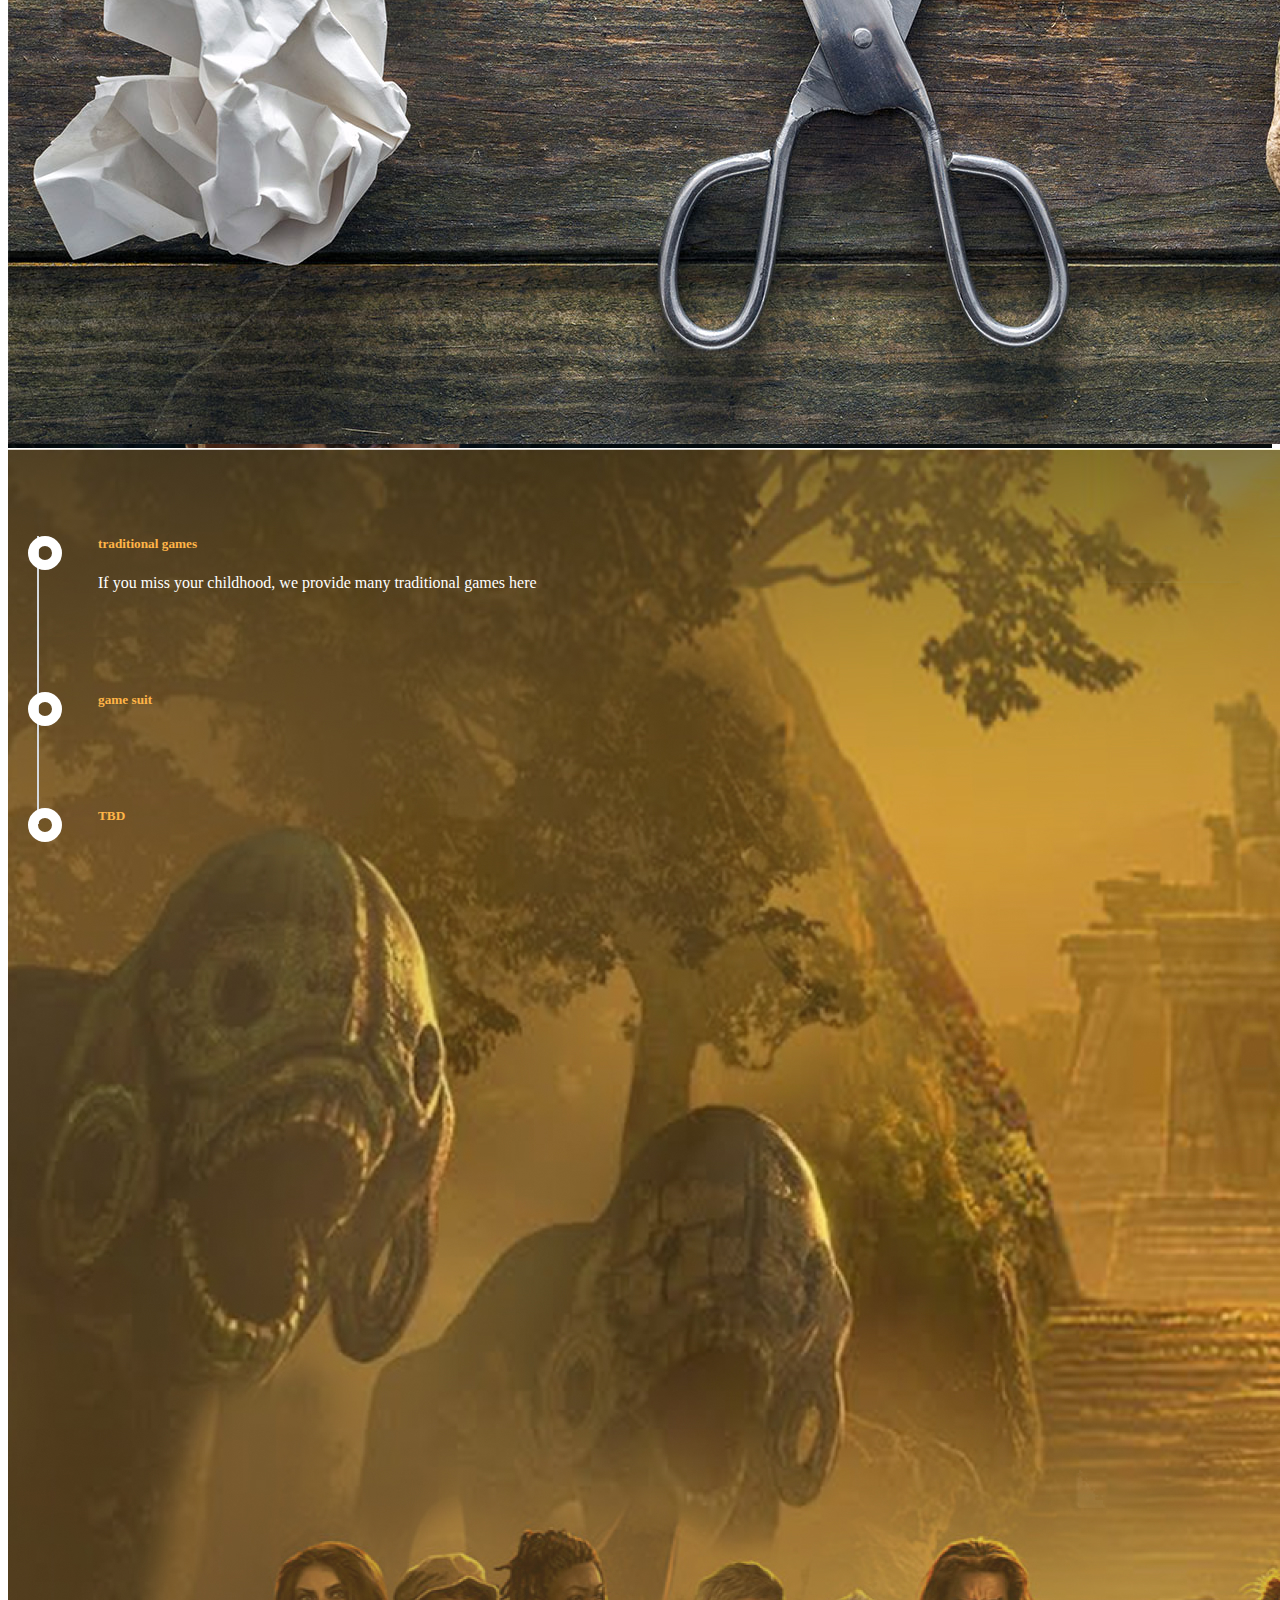
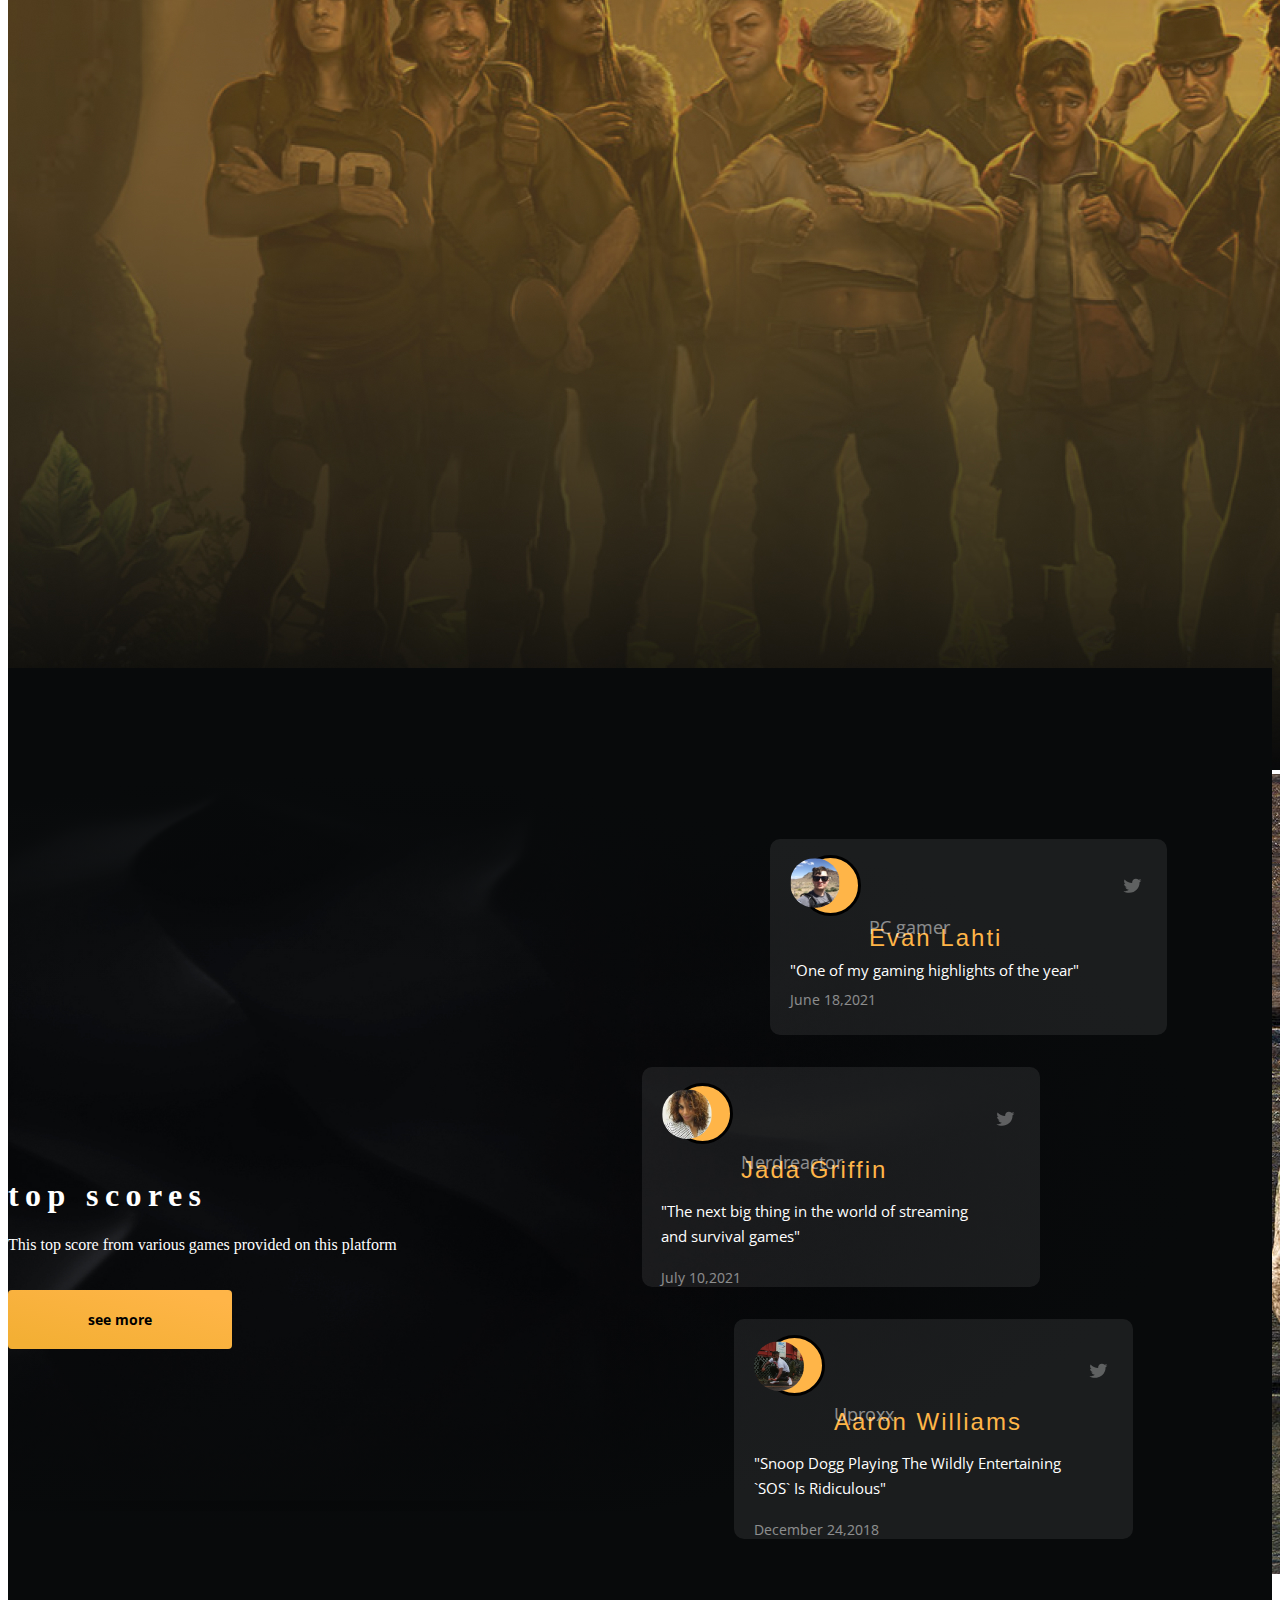
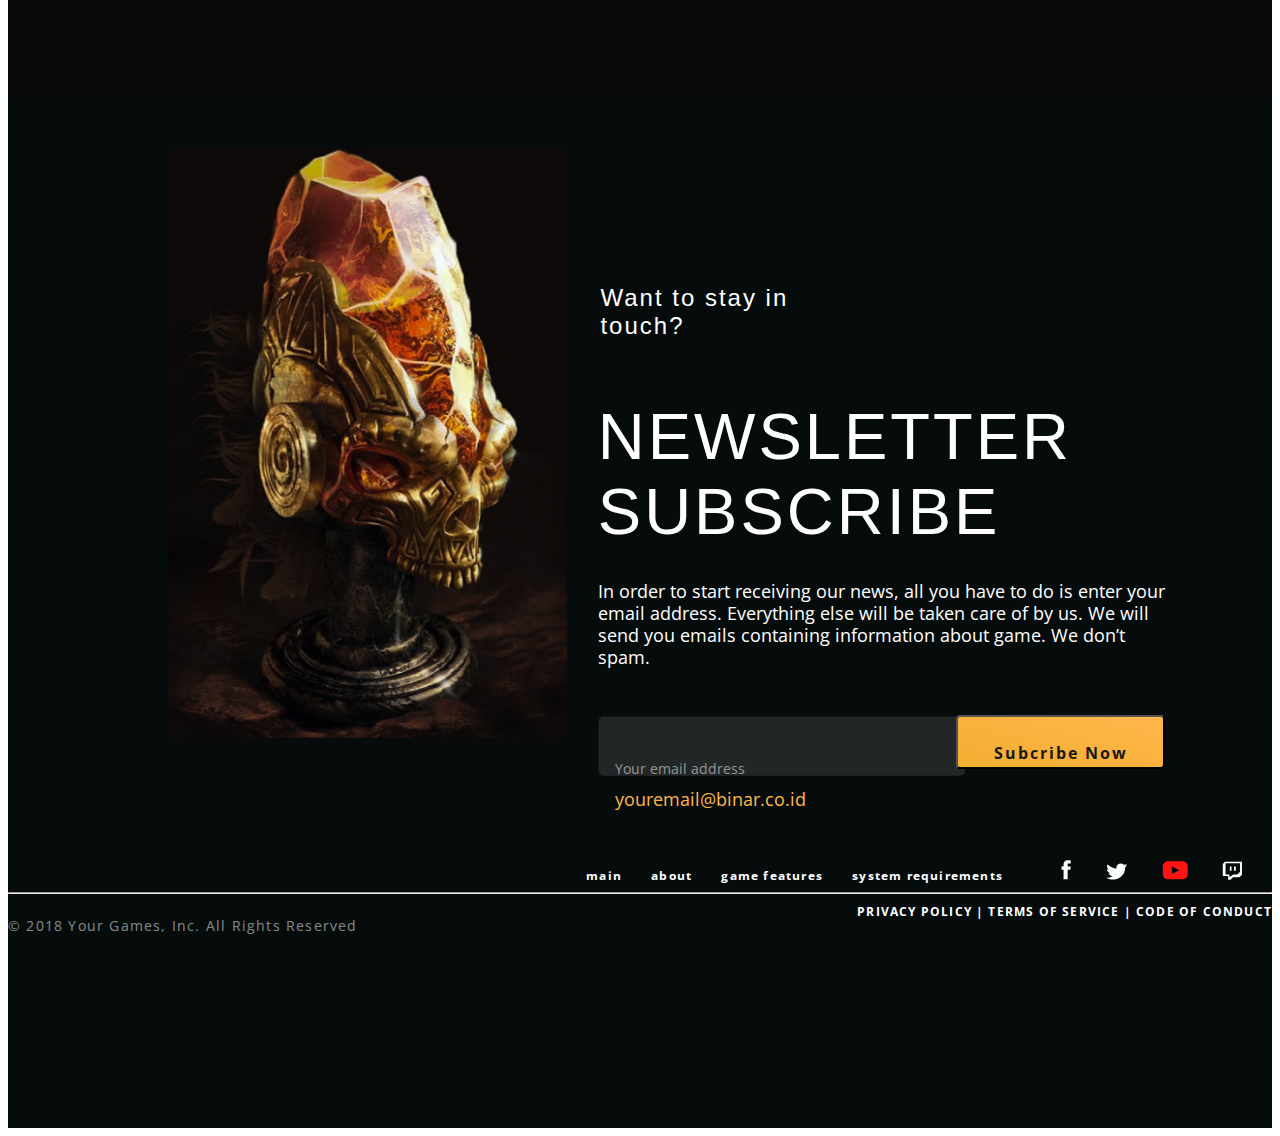
==== commit 949660da: "layout untuk challenge chapter 4" ====
--- a/index.html
+++ b/index.html
@@ -40,7 +40,7 @@
               <div class="container text-center">
                   <h1>PLAY TRADITIONAL GAMES</h1>
                   <h3>Experience new traditional game play</p>
-                  <button type="button" class="btn btn-warning text-uppercase btn-intro-game">Play now</button>
+                  <button type="button" class="btn btn-warning text-uppercase btn-intro-game" formaction="/challenge-4.html">Trial</button>
               </div>
           </div> 
           <div class="the-story">
@@ -177,12 +177,12 @@
     <section class="section5">
       <div class="container">
         <div class="row">
-        <div class="col-md-6">
-          <div class="top-score">
-          <h1 class="text-uppercase" style="margin-top: 25px; letter-spacing: 0.2em;">top scores</h1>
-          <p style="margin-top: 20px;">This top score from various games provided on this platform</p>
-          <button type="button" class="btn-topscore btn-warning" style="margin-top: 20px;">see more</button>
-        </div>
+          <div class="col-md-6">
+            <div class="top-score">
+            <h1 class="text-uppercase" style="margin-top: 25px; letter-spacing: 0.2em;">top scores</h1>
+            <p style="margin-top: 20px;">This top score from various games provided on this platform</p>
+            <button type="button" class="btn-topscore btn-warning" style="margin-top: 20px;">see more</button>
+          </div>
         </div>
         <div class="col-md-6">
           <div class="quote">
@@ -270,10 +270,10 @@
           <a href="#">game features</a>
           <a href="#">system requirements</a>
           <a href="quotes"></a>
-          <img src="../assets/svg/facebook.svg" alt="facebook" style="margin-left: 10px;">
-          <img src="../assets/image/twitter-socmed.png" alt="twitter" style="margin-left: 30px;margin-right: 30px;">       
-          <img src="../assets/svg/Vector.svg" alt="youtube" style="margin-right: 30px;">
-          <img src="../assets/svg/twitch.svg" alt="twitch" style="margin-right: 30px;">
+          <img src="./assets/svg/facebook.svg" alt="facebook" style="margin-left: 10px;">
+          <img src="./assets/image/twitter-socmed.png" alt="twitter" style="margin-left: 30px;margin-right: 30px;">       
+          <img src="./assets/svg/Vector.svg" alt="youtube" style="margin-right: 30px;">
+          <img src="./assets/svg/twitch.svg" alt="twitch" style="margin-right: 30px;">
         </div>
         <hr style="color: white;">
         <div class="parent-lastfooter" style="display: flex;">
